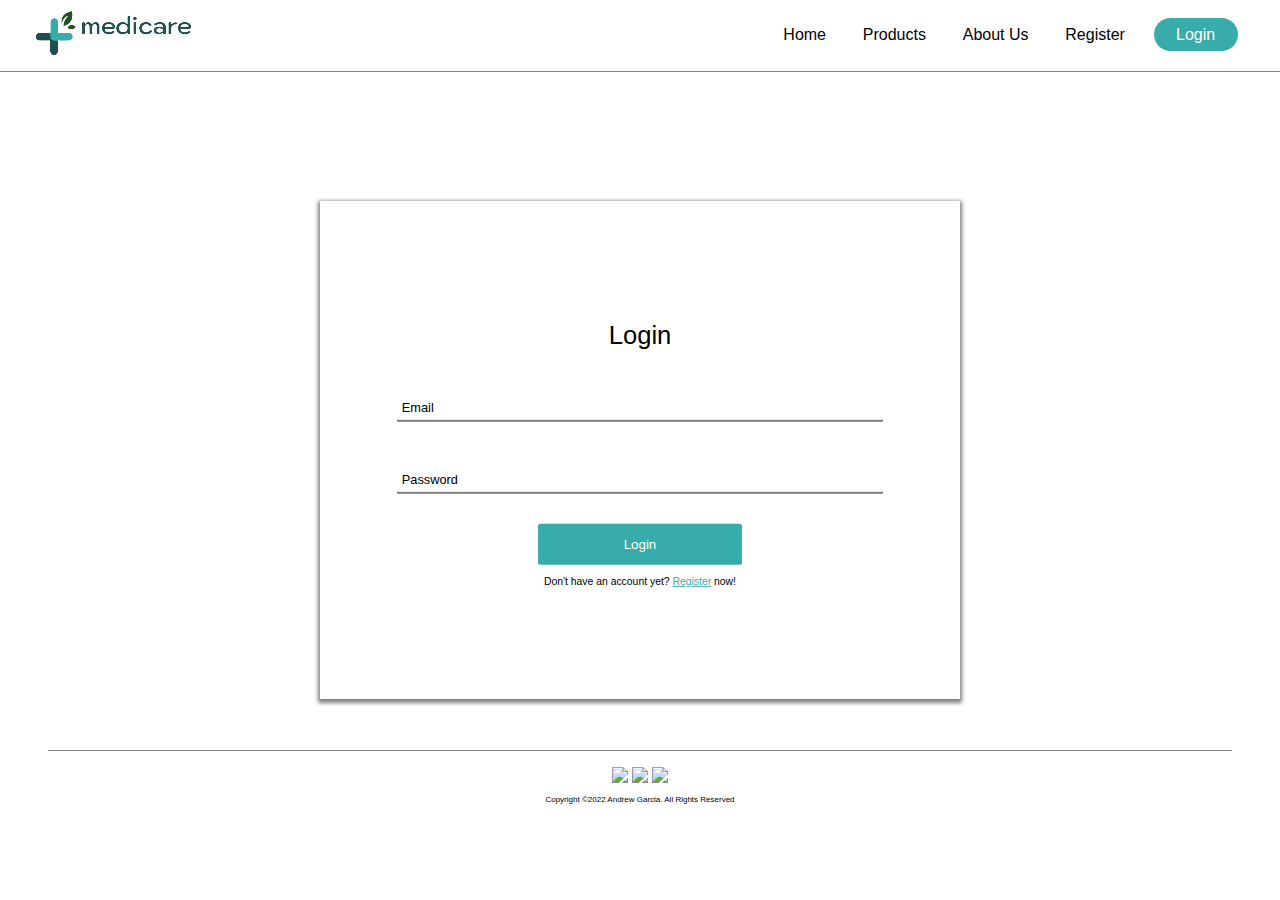
==== component/html/login.html @ d5bf85fe "first commit" ====
<!DOCTYPE html>
<html lang="en">
  <head>
    <meta charset="UTF-8" />
    <meta http-equiv="X-UA-Compatible" content="IE=edge" />
    <meta name="viewport" content="width=device-width, initial-scale=1.0" />
    <title>Login</title>
    <link rel="stylesheet" href="../css/home.css" />
    <link rel="stylesheet" href="../css/login.css" />
  </head>
  <body>
    <nav>
      <div class="nav-container">
        <a href="../../index.html"
          ><img src="../../assets/icon.png" alt="medicare logo"
        /></a>
        <span id="hamburger">&#9776;</span>
      </div>
      <ul class="nav-item-container hidden">
        <li class="nav-item"><a href="../../index.html">Home</a></li>
        <li class="nav-item" id="products">
          <a>Products</a>
          <ul class="nav-products hidden">
            <li class="nav-products-hover">
              <a href="./healthcare.html">Healthcare</a>
            </li>
            <li class="nav-products-hover"><a href="#">Cosmetic</a></li>
            <li class="nav-products-hover"><a href="#">Misc.</a></li>
          </ul>
        </li>
        <li class="nav-item"><a href="./about.html">About Us</a></li>
        <li class="nav-item"><a href="./register.html">Register</a></li>
        <li class="nav-item"><a href="#">Login</a></li>
      </ul>
    </nav>
    <div class="login-form">
      <h1>Login</h1>
      <form action="./index.html">
        <div class="text-field">
          <input type="text" id="loginemail" required /><br />
          <label for="loginemail">Email</label>
        </div>
        <div class="text-field">
          <input type="password" id="loginpassword" required /><br />
          <label for="loginpassword">Password</label>
        </div>
        <input type="button" value="Login" />
        <p>
          Don't have an account yet? <a href="register.html">Register</a> now!
        </p>
      </form>
    </div>
    <footer>
      <div class="social-icons">
        <a href="https://www.twitter.com/" target="_blank"
          ><img
            src="https://img.icons8.com/ios-glyphs/30/000000/twitter--v1.png"
        /></a>
        <a href="https://www.facebook.com/" target="_blank"
          ><img
            src="https://img.icons8.com/material-outlined/30/000000/facebook-f.png"
        /></a>
        <a href="https://www.instagram.com/" target="_blank"
          ><img
            src="https://img.icons8.com/fluency-systems-regular/30/000000/instagram-new--v1.png"
        /></a>
      </div>
      <p>Copyright ©2022 Andrew Garcia. All Rights Reserved</p>
    </footer>
    <script src="../js/home.js"></script>
  </body>
</html>
---- component/css/home.css ----
body {
  box-sizing: border-box;
  font-family: "Segoe UI", Tahoma, Geneva, Verdana, sans-serif;
  margin: 0;
  padding: 0;
  height: 100vh;
  width: 100vw;
  overflow-x: hidden;
}

a {
  text-decoration: none;
  color: white;
}

.nav-container {
  display: flex;
  justify-content: space-between;
  align-items: center;
  padding: 0rem 1rem;
  border-bottom: 1px solid gray;
}

.nav-item-container {
  background-color: #38abab;
  width: 100vw;
  margin: 0;
  padding: 0;
  z-index: 1;
  list-style-type: none;
  display: flex;
  flex-direction: column;
  justify-content: center;
  align-items: center;
  position: absolute;
  /* box-shadow: 1px 1px 1px black; */
}
.nav-item {
  color: white;
  padding: 0.65rem;
  position: relative;
  text-align: center;
}

#hamburger {
  font-size: 1.5rem;
}

.welcome-message {
  background-color: black;
  position: relative;
  display: flex;
  flex-direction: column;
  width: 100vw;
  height: 75vh;
}

.welcome-message img {
  position: absolute;
  object-fit: cover;
  width: 100vw;
  height: 75vh;
  opacity: 0.4;
}

.welcome-message > h1,
.welcome-message > p,
.welcome-message > a {
  text-align: center;
  position: absolute;
  top: 50%;
  left: 50%;
  transform: translate(-50%, -50%);
  color: white;
}

.welcome-message h1 {
  margin-top: -8rem;
  margin-inline: 3px;
  font-weight: 500;
  font-size: 2.5rem;
}

.welcome-message p {
  font-size: 1.25rem;
}

.welcome-message a {
  font-size: 1rem;
  margin-top: 8rem;
  background-color: #38abab;
  width: 5em;
  padding: 0.5em;
}

footer {
  display: flex;
  padding: 1em;
  flex-direction: column;
  align-items: center;
  border-top: 1px solid gray;
}

footer p {
  color: black;
  font-size: 0.5rem;
}

.hidden {
  display: none;
}

.active {
  font-weight: 500;
}

.active::after {
  content: "";
  width: 100%;
  height: 2px;
  background: white;
  position: absolute;
  bottom: 0.5em;
  left: 0;
}

.nav-products {
  margin: 0;
  padding: 0;
  text-align: center;
}

.nav-products-hover {
  list-style-type: none;
}

@media only screen and (min-width: 600px) {
  .welcome-message h1 {
    font-size: 4rem;
  }
  .welcome-message p {
    font-size: 2rem;
  }

  .welcome-message a {
    margin-top: 10em;
    font-size: 1.2rem;
  }

  .hidden {
    display: none;
  }

  #hamburger {
    display: none;
  }

  .nav-item-container {
    position: absolute;
    margin-top: 1em;
    display: flex;
    flex-direction: row;
    align-items: baseline;
    justify-content: flex-end;
    top: 0;
    right: 2em;
    background: none;
  }

  .nav-item a {
    color: black;
    padding: 0.5em;
  }
  .nav-item:nth-of-type(1) a {
    right: 5px;
  }

  .nav-item:nth-of-type(5) a {
    background-color: #38abab;
    border-radius: 50px;
    padding-inline: 1.4em;
    color: white;
  }

  .nav-item a:hover {
    border-bottom: 2px solid #38abab;
  }

  .nav-item:nth-of-type(2) a {
    border-bottom: none;
  }

  .nav-products-hover {
    background-color: white;
    padding: 0.5em 0.8em;
    box-shadow: 0 1px 1px 1px grey;
  }

  .nav-products-hover:hover a {
    color: #38abab;
  }
}
---- component/css/login.css ----
body {
  box-sizing: border-box;
  margin: 0;
  padding: 0;
  height: 100vh;
  overflow: hidden;
}

.login-form {
  position: absolute;
  text-align: center;
  font-size: 0.8rem;
  top: 50%;
  left: 50%;
  width: calc(0.2vw * 400);
  transform: translate(-50%, -50%);
  box-shadow: 0 2px 4px 2px gray;
}

.login-form h1 {
  text-align: center;
  font-weight: 400;
}

.text-field {
  position: relative;
  border-bottom: 2px solid gray;
  margin: 30px 1em;
  height: 40px;
  font-size: 1em;
}

.text-field input {
  width: 100%;
  height: 55px;
  font-size: 16px;
  padding: 0 5px;
  border: none;
  background: none;
  outline: none;
}

.text-field label {
  position: absolute;
  top: 70%;
  left: 5px;
  color: black;
  transform: translateY(-50%);
  transition: 0.3s ease;
}

.text-field input:focus ~ label,
.text-field input:valid ~ label {
  top: -1px;
  color: #38abab;
}

input[type="button"] {
  background-color: #38abab;
  color: white;
  border-radius: 2.5px;
  width: 40%;
  padding: 0.5em;
  border: none;
}

.login-form p {
  font-size: 0.65rem;
}

.login-form a {
  color: #38abab;
  text-decoration: underline;
}

footer {
  position: relative;
  top: calc(0.7 * 100vh);
  margin: 3em;
}

@media only screen and (min-width: 600px) {
  .login-form {
    width: 40vw;
    padding: 8em 5em;
  }

  input[type="button"] {
    padding: 1em;
  }
}
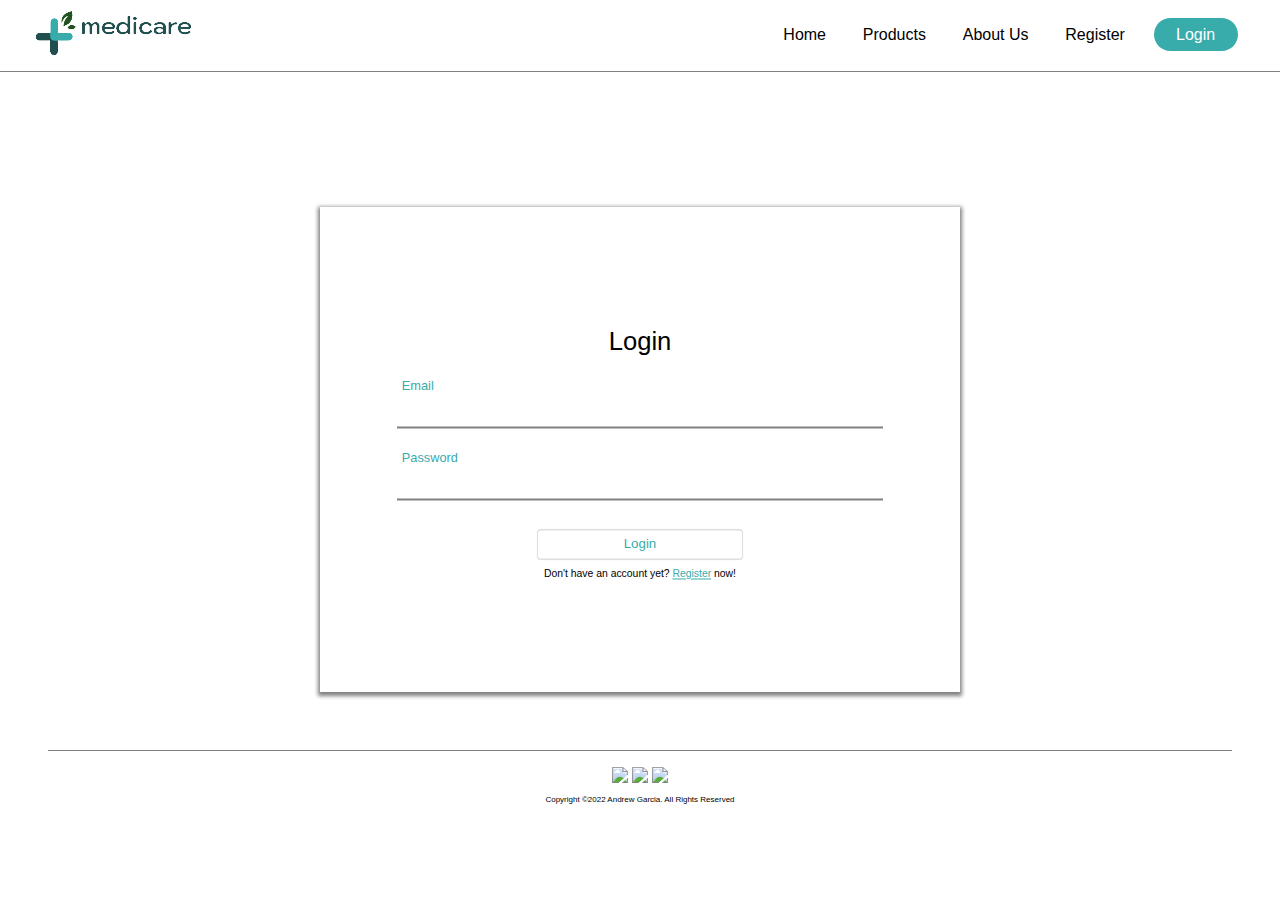
==== commit b18e821c: "modified" ====
--- a/component/html/login.html
+++ b/component/html/login.html
@@ -35,16 +35,16 @@
     </nav>
     <div class="login-form">
       <h1>Login</h1>
-      <form action="./index.html">
+      <form action="../../index.html">
         <div class="text-field">
-          <input type="text" id="loginemail" required /><br />
+          <input type="text" id="loginemail" /><br />
           <label for="loginemail">Email</label>
         </div>
         <div class="text-field">
-          <input type="password" id="loginpassword" required /><br />
+          <input type="password" id="loginpassword" /><br />
           <label for="loginpassword">Password</label>
         </div>
-        <input type="button" value="Login" />
+        <input type="submit" value="Login" onsubmit="loginCheck()" />
         <p>
           Don't have an account yet? <a href="register.html">Register</a> now!
         </p>
@@ -68,5 +68,6 @@
       <p>Copyright ©2022 Andrew Garcia. All Rights Reserved</p>
     </footer>
     <script src="../js/home.js"></script>
+    <script src="../js/form.js"></script>
   </body>
 </html>
--- a/component/css/login.css
+++ b/component/css/login.css
@@ -55,9 +55,10 @@
   color: #38abab;
 }
 
-input[type="button"] {
-  background-color: #38abab;
-  color: white;
+input[type="submit"] {
+  color: #38abab;
+  background-color: white;
+  box-shadow: 0 0 1px 1px gainsboro;
   border-radius: 2.5px;
   width: 40%;
   padding: 0.5em;
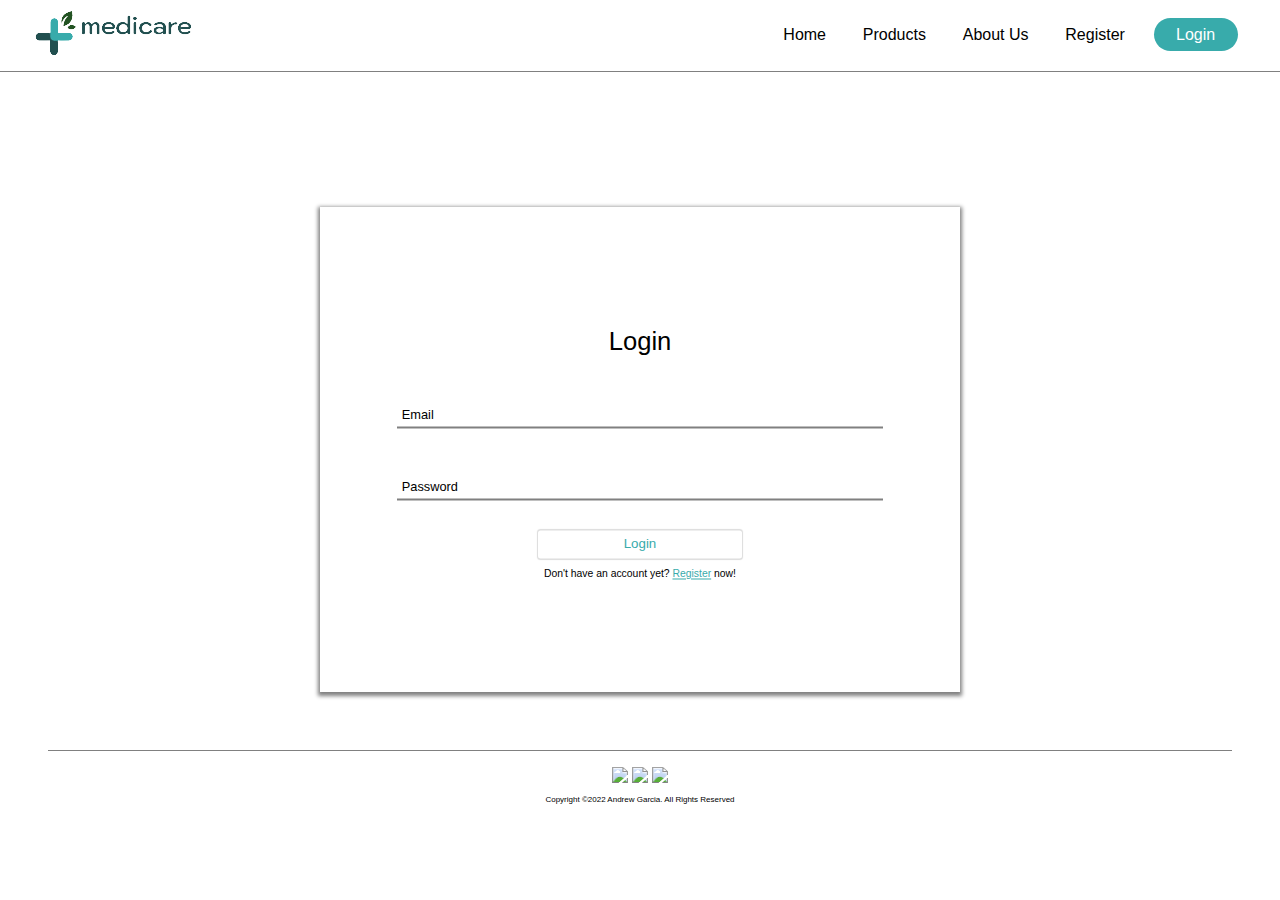
==== commit bdd28970: "final" ====
--- a/component/html/login.html
+++ b/component/html/login.html
@@ -35,16 +35,28 @@
     </nav>
     <div class="login-form">
       <h1>Login</h1>
-      <form action="../../index.html">
+      <form action="./healthcare.html" onsubmit="return loginCheck()">
         <div class="text-field">
-          <input type="text" id="loginemail" /><br />
+          <input
+            type="text"
+            id="loginemail"
+            required
+            onfocus="removeRequired(this)"
+            onblur="removeRequired(this)"
+          /><br />
           <label for="loginemail">Email</label>
         </div>
         <div class="text-field">
-          <input type="password" id="loginpassword" /><br />
+          <input
+            type="password"
+            id="loginpassword"
+            required
+            onfocus="removeRequired(this)"
+            onblur="removeRequired(this)"
+          /><br />
           <label for="loginpassword">Password</label>
         </div>
-        <input type="submit" value="Login" onsubmit="loginCheck()" />
+        <input type="submit" value="Login" />
         <p>
           Don't have an account yet? <a href="register.html">Register</a> now!
         </p>
--- a/component/css/home.css
+++ b/component/css/home.css
@@ -15,6 +15,9 @@
 
 .nav-container {
   display: flex;
+  position: relative;
+  background-color: white;
+  z-index: 1;
   justify-content: space-between;
   align-items: center;
   padding: 0rem 1rem;
@@ -33,7 +36,6 @@
   justify-content: center;
   align-items: center;
   position: absolute;
-  /* box-shadow: 1px 1px 1px black; */
 }
 .nav-item {
   color: white;
--- a/component/css/login.css
+++ b/component/css/login.css
@@ -6,10 +6,15 @@
   overflow: hidden;
 }
 
+.keyboard {
+  height: calc(100% + 500px);
+}
+
 .login-form {
   position: absolute;
   text-align: center;
   font-size: 0.8rem;
+  z-index: 0;
   top: 50%;
   left: 50%;
   width: calc(0.2vw * 400);
